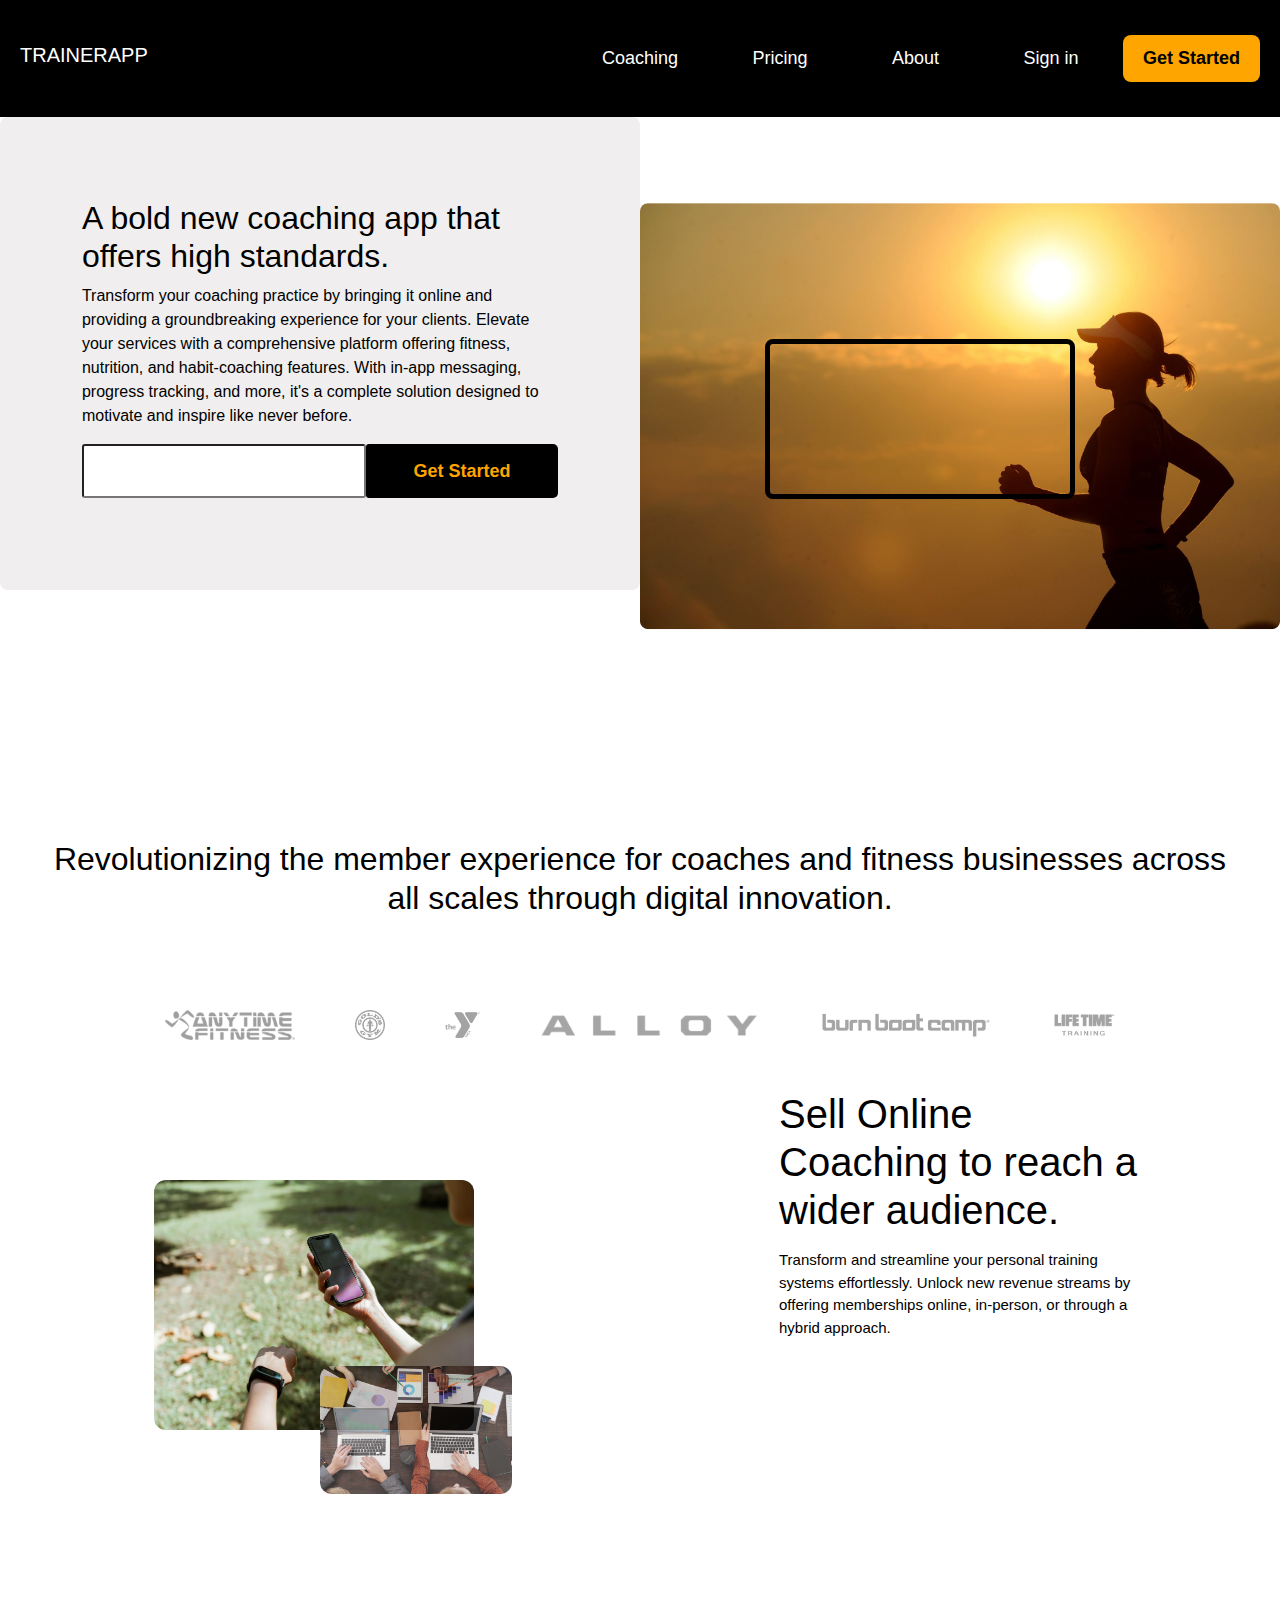
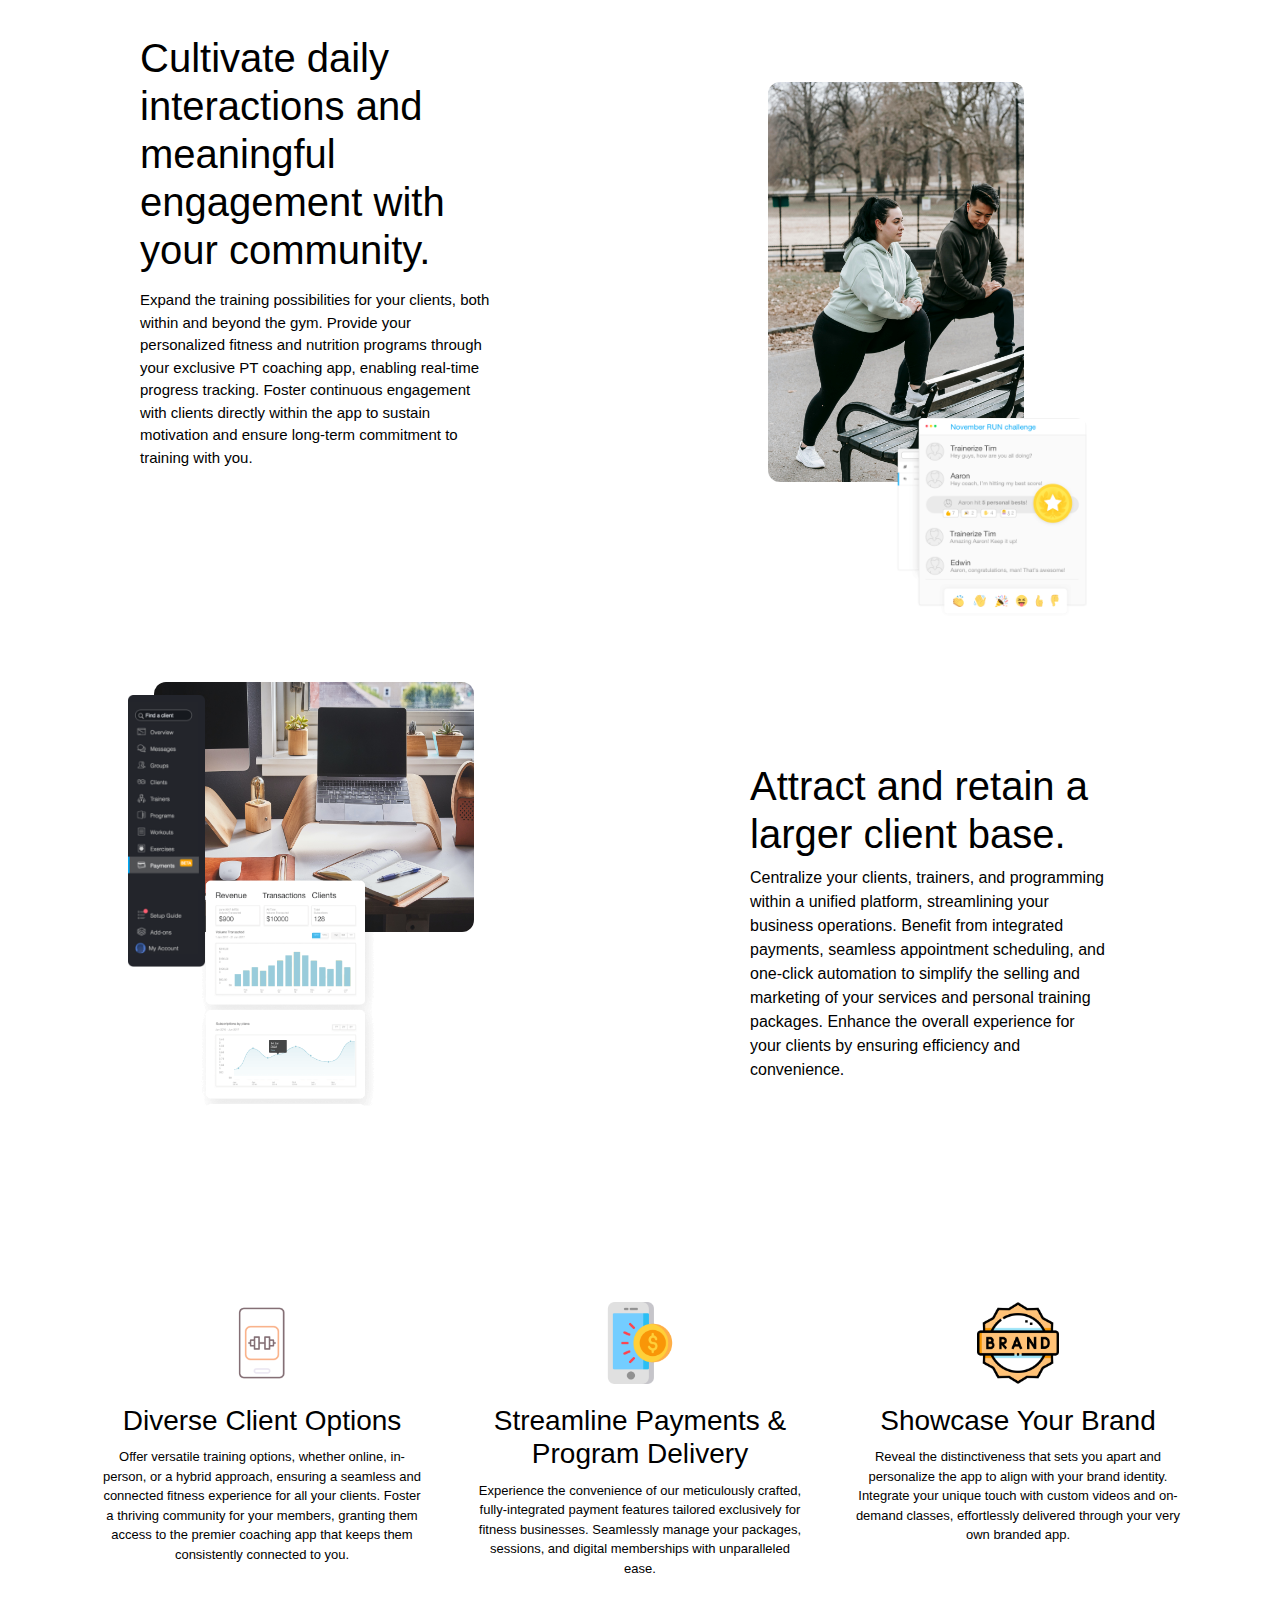
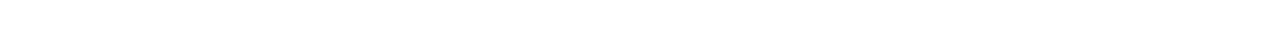
==== index.html @ 96ab491e "new check" ====
<!DOCTYPE html>
<html lang="en">
<head>
    <meta charset="UTF-8">
    <meta name="viewport" content="width=device-width, initial-scale=1.0">
    <link rel="stylesheet" href="https://stackpath.bootstrapcdn.com/bootstrap/4.3.1/css/bootstrap.min.css">
    <link rel="stylesheet" href="styles.css">
    <title>TrainerApp</title>
</head>
<body>
    <header>
        <h1 class="TrainerApp" id="trainerApp">TRAINERAPP</h1>
        <button type="button" class="navbar-toggler" data-toggle="collapse" data-target=".navbar">
            <span class="navbar-toggler-icon"></span>
            <span class="navbar-toggler-icon"></span>
            <span class="navbar-toggler-icon"></span>
        </button>
        <div class="container3">
            <div class="dropdown">
                <button id="coachingButton" class="dropdown-button">Coaching</button>
                <div class="dropdown-options">
                    <a id="oneToOneLink" class="oneToOne" href="#">One-to-One</a>
                    <a id="nutritionLink" href="#">Nutrition</a>
                </div>
            </div>
        <button class="pricing" id="pricing1">Pricing</button>
        <button class="about" id="about1">About</button>
        <button class="signIn" id="signIn1">Sign in</button>
        <button class="started2" id="getStartedButton2">Get Started</button>
    </header>
</div>

    <div class="main-content">
        <div class="mainInnerContent">
        <h1 class="New">A bold new coaching app that offers high standards.</h1>
        <p class="NewPara">Transform your coaching practice by bringing it online and providing a groundbreaking 
            experience for your clients. Elevate your services with a comprehensive platform offering 
            fitness, nutrition, and habit-coaching features. With in-app messaging, progress tracking, 
            and more, it's a complete solution designed to motivate and inspire like never before.</p>
            <div class="form-container">
                <input type="email" class="emailBegin" name="email">
                <button class="getStartedBegin" id="getStartedButton">Get Started</button>
            </div>
        </div>
        
    <div class="container">
    <div class="video-class">
        <video autoplay muted loop>
            <source src="./video/video1.mp4" type="video/mp4" style="max-width:100%;height:auto;">
        </video>
        <div class="sunsetrun">
            <img src="./images/sunsetrun.jpg" alt="stats" >
        </div>
    </div>
    </div>
</div>

    <div class="newSection">
        <h2 class="newSection2">Revolutionizing the member experience for coaches and fitness businesses across all scales through 
            digital innovation.</h2>
    </div>
    <div class="container4">
        <img src="./images/anytimeFitness.png">
        <img src="./images/goldsGym.png">
        <img src="./images/ymca.png">
        <img src="./images/alloy.png">
        <img src="./images/burnBoootCamp.png">
        <img src="./images/lifeTime.png">
</div>
    <div class="onlineTraining">
        <h1 class="sellOnline">Sell Online Coaching to reach a wider audience.</h1>
        <p class="onlinePara">Transform and streamline your personal training systems effortlessly. 
            Unlock new revenue streams by offering memberships online, in-person, or through a hybrid approach.</p>
        </div>
        <div class="container2">
            <div class="phonewatch">
                <img src="./images/phoneWatch.jpg" alt="phone&Watch">
            </div>
            <div class="stats">
                <img src="./images/stats.jpg" alt="stats">
            </div>
        </div>

        <div class="engagementcontainer">
        <div class="engagement">
            <h1 class="cultivateDaily">Cultivate daily interactions and meaningful engagement with your community.</h1>
            <p class="clientEngagement">Expand the training possibilities for your clients, both within and beyond the gym. 
                Provide your personalized fitness and nutrition programs through your exclusive PT coaching app, 
                enabling real-time progress tracking. Foster continuous engagement with clients directly within the 
                app to sustain motivation and ensure long-term commitment to training with you.</p>
            </div>
            <div class="container6">
                <div class="outdoorPT">
                    <img src="./images/outdoorPT.jpg">
                </div>
                <div class="clientApp">
                    <img src="./images/clientApp.png">
                </div>
            </div>
        </div>

            <div class="businessContainer">
            <div class="business">
                <h1 class="businessTitle">Attract and retain a larger client base.</h1>
                <p class="getAndKeep">Centralize your clients, trainers, and programming within a unified platform, 
                    streamlining your business operations. Benefit from integrated payments, seamless appointment 
                    scheduling, and one-click automation to simplify the selling and marketing of your services and 
                    personal training packages. Enhance the overall experience for your clients by ensuring efficiency 
                    and convenience.</p>
                </div>
                <div class="container7">
                    <div class="trainFromHome">
                        <img src="./images/trainFromHome.jpg">
                    </div>
                    <div class="revenue">
                        <img src="./images/revenue.png">
                    </div>
                    <div class="businessGrowth">
                        <img src="./images/businessGrowth.png">
                    </div>
                </div>  
            </div>


                <div class="container8">
                    <div class="versitile">
                        <div class="workout">
                            <img src="./images/workout.png">
                        <h3 class="section6">Diverse Client Options</h3>
                        <p> Offer versatile training options, whether online, in-person, or a hybrid approach, 
                        ensuring a seamless and connected fitness experience for all your clients. Foster 
                        a thriving community for your members, granting them access to the premier coaching 
                        app that keeps them consistently connected to you.</p>
                    </div>
                    </div>
                    <div class="experience">
                        <div class="transfer">
                        <img src="./images/transfer.png">
                        <h3 class="section6">Streamline Payments & Program Delivery</h3>
                        <p>Experience the convenience of our meticulously crafted, fully-integrated payment 
                        features tailored exclusively for fitness businesses. Seamlessly manage your 
                        packages, sessions, and digital memberships with unparalleled ease.</p>
                    </div>
                    </div>
                    <div class="showcase">
                        <div class="brand">
                        <img src="./images/brand-image.png">
                        <h3 class="section6">Showcase Your Brand</h3>
                        <p>Reveal the distinctiveness that sets you apart and personalize the app to align 
                        with your brand identity. Integrate your unique touch with custom videos and 
                        on-demand classes, effortlessly delivered through your very own branded app.</p>
                    </div>
                    </div>
                </div>   
                <script src="script.js"></script>  
</body>
</html>
---- styles.css ----
@import "./styling/homePage.css";
@import "./styling/getStarted.css";
@import "./styling/header.css";
@import "./styling/mainContent.css";
@import "./styling/brandsSection.css";
@import "./styling/onlineTraining.css";
@import "./styling/business.css";
@import "./styling/homeWorkout.css";
@import "./styling/versitile.css";
@import "./styling/engagement.css";
@import "./styling//getStarted//getStartedStyles.css";
@import "./styling/getStarted/getStartedStyles.css";

@import "./styling/signIn/main.css";
@import "./styling/signIn/One-to-One.css";
@import "./styling/signIn/whyJoin.css";
@import "./styling/signIn/doesItAll.css";
@import "./styling/signIn/monthlyYearly/monthlyYearly.css";

@import "./styling/30DayTrial//30DayTrial.css";
@import "./styling/infoEnd//infoEnd.css";

@import "./styling//Nutrition//inspireNutrition.css";
@import "./styling//Nutrition//noMoreSwitching.css";
@import "./styling/Nutrition/nutritionFuel.css";

@import "./styling/pricing/plans.css";
@import "./styling/pricing/pricingdrpdwn.css";

@import "./styling//about/aboutTrainerApp.css";
@import "./styling///about/fourFlexBoxes.css";
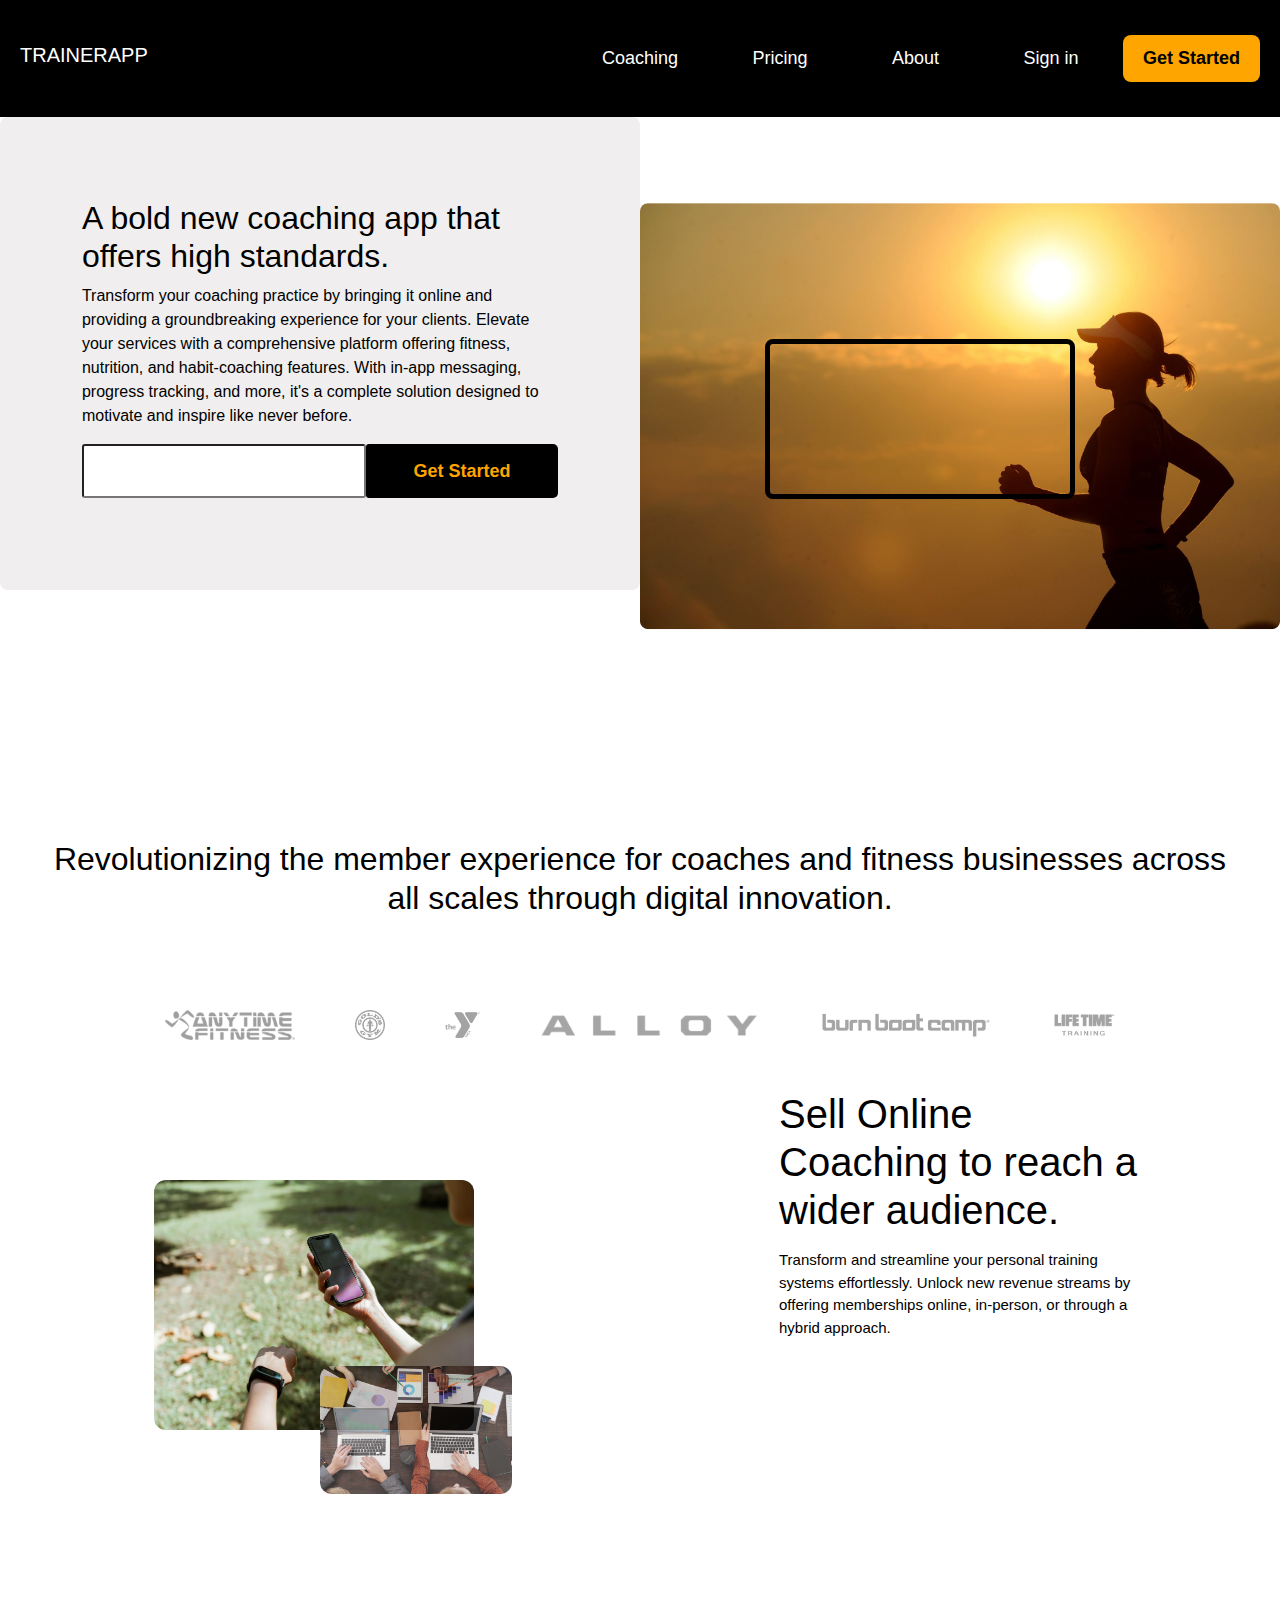
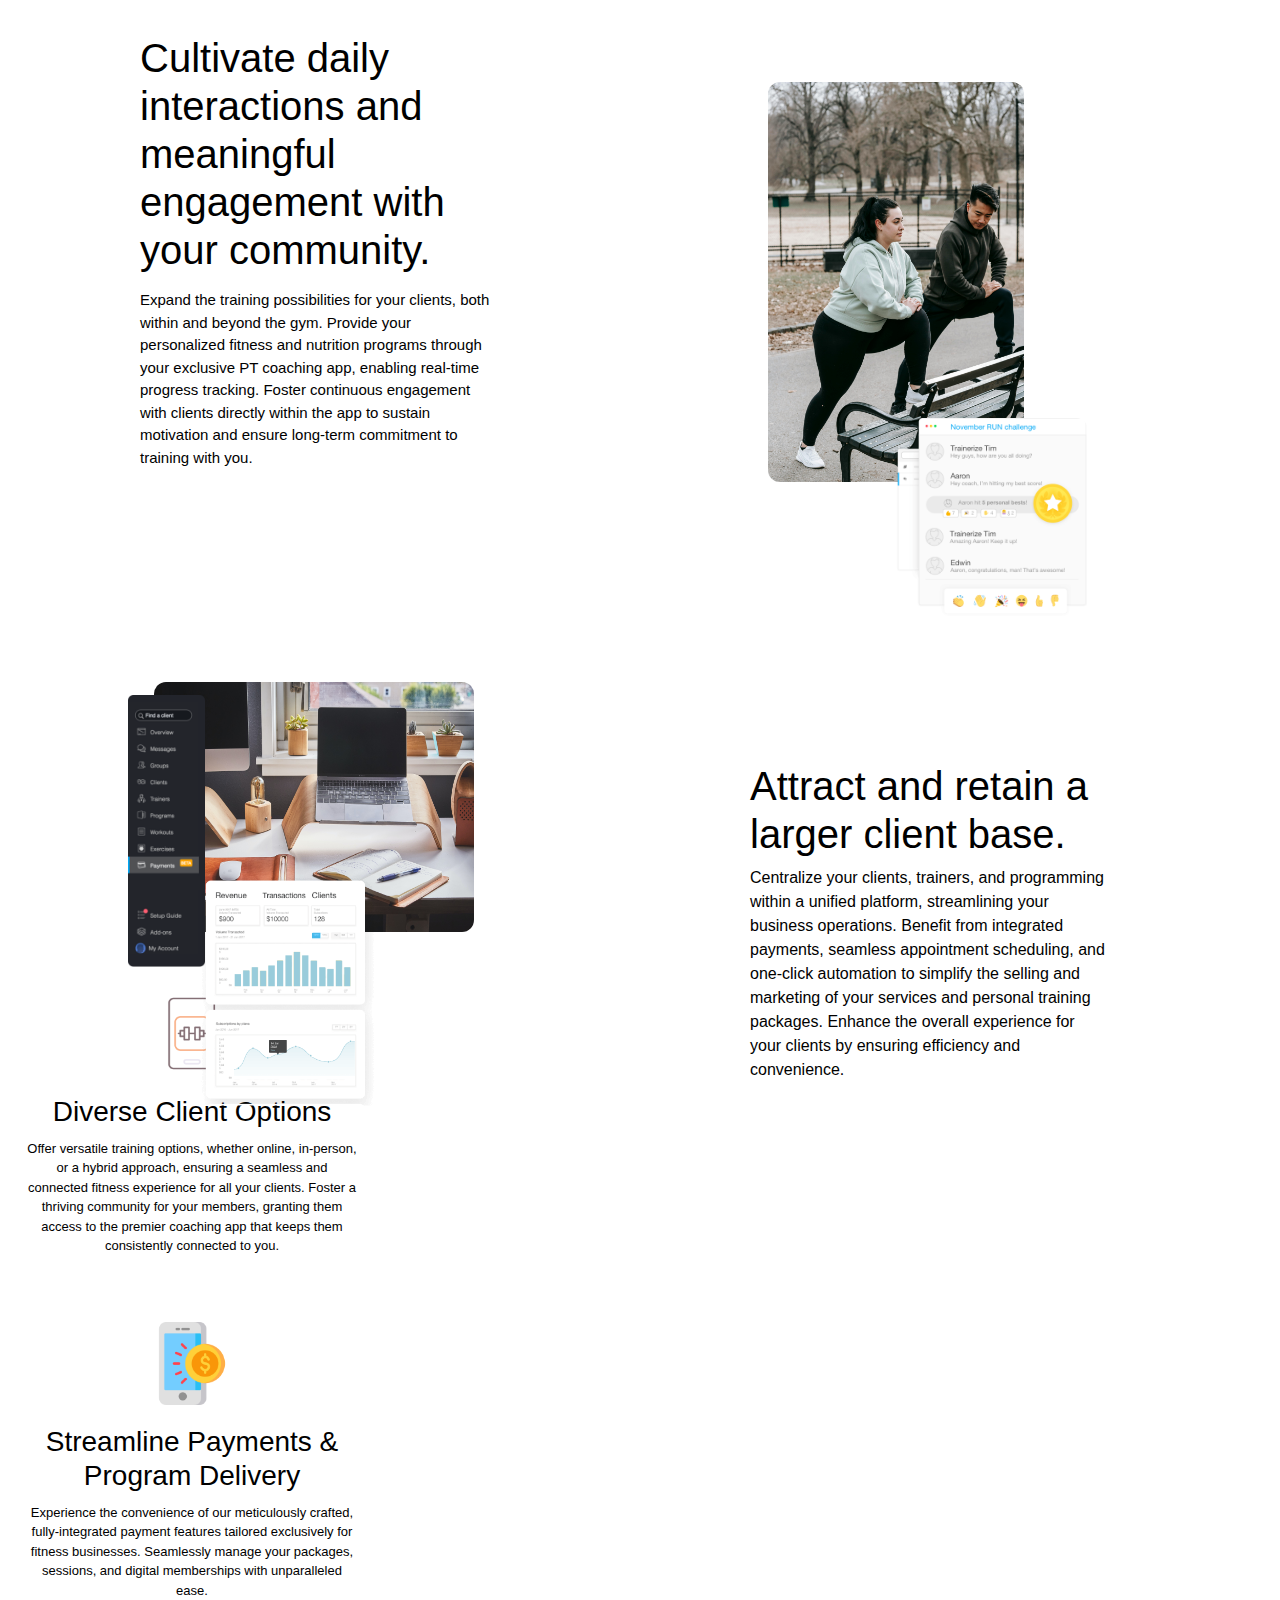
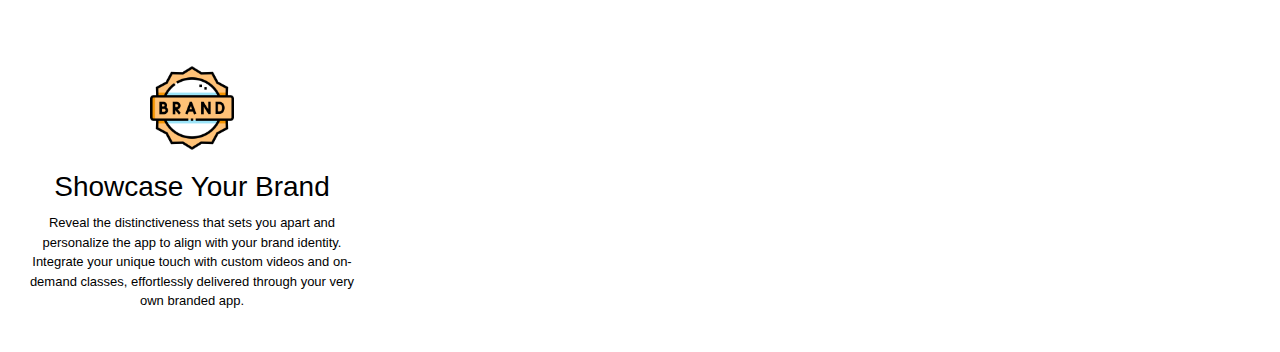
==== commit 9bb9d207: "brands needs to be resized for iphone mode" ====
--- a/index.html
+++ b/index.html
@@ -108,6 +108,7 @@
                     personal training packages. Enhance the overall experience for your clients by ensuring efficiency 
                     and convenience.</p>
                 </div>
+
                 <div class="container7">
                     <div class="trainFromHome">
                         <img src="./images/trainFromHome.jpg">
@@ -125,9 +126,9 @@
                 <div class="container8">
                     <div class="versitile">
                         <div class="workout">
-                            <img src="./images/workout.png">
+                            <img class="imageWorkout" src="./images/workout.png">
                         <h3 class="section6">Diverse Client Options</h3>
-                        <p> Offer versatile training options, whether online, in-person, or a hybrid approach, 
+                        <p class="workoutText"> Offer versatile training options, whether online, in-person, or a hybrid approach, 
                         ensuring a seamless and connected fitness experience for all your clients. Foster 
                         a thriving community for your members, granting them access to the premier coaching 
                         app that keeps them consistently connected to you.</p>
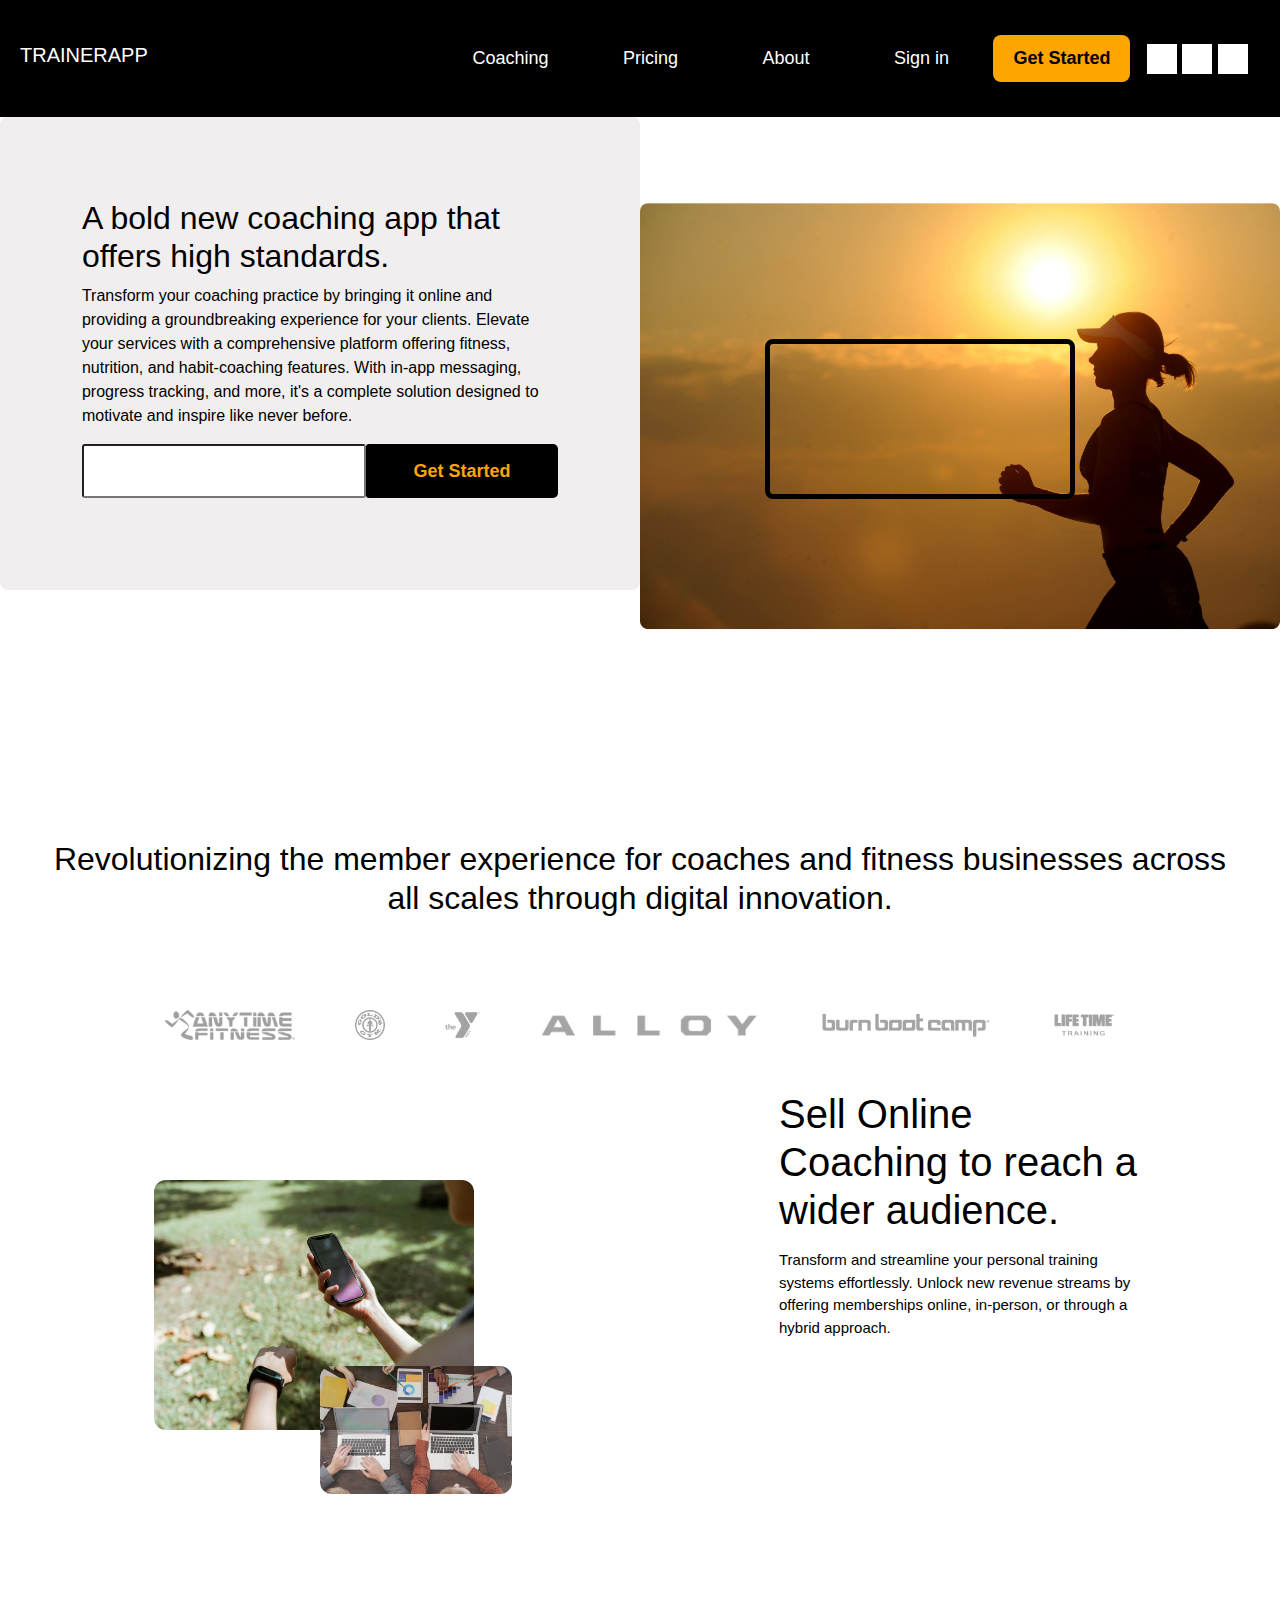
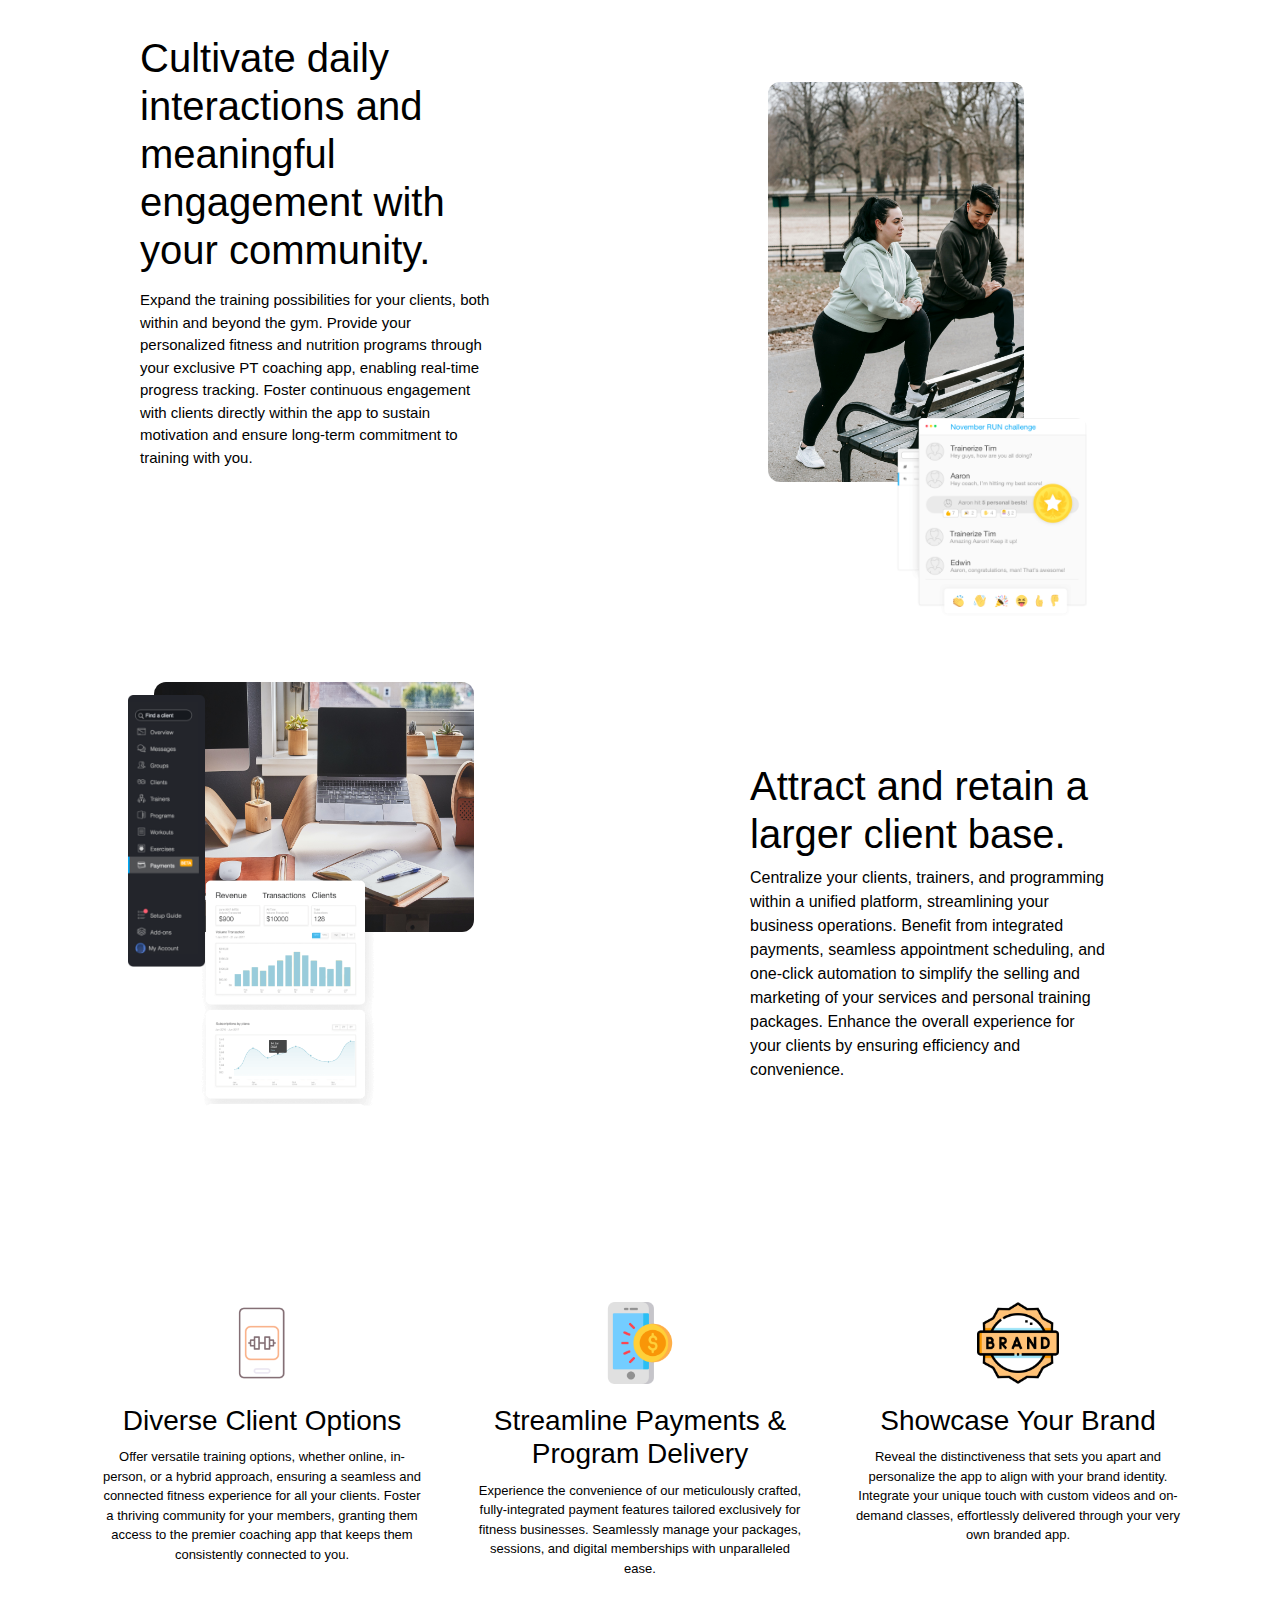
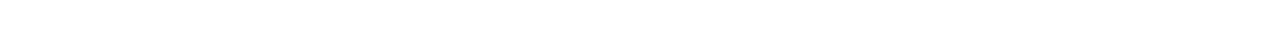
==== commit 216bc3ef: "corrected" ====
--- a/index.html
+++ b/index.html
@@ -10,11 +10,6 @@
 <body>
     <header>
         <h1 class="TrainerApp" id="trainerApp">TRAINERAPP</h1>
-        <button type="button" class="navbar-toggler" data-toggle="collapse" data-target=".navbar">
-            <span class="navbar-toggler-icon"></span>
-            <span class="navbar-toggler-icon"></span>
-            <span class="navbar-toggler-icon"></span>
-        </button>
         <div class="container3">
             <div class="dropdown">
                 <button id="coachingButton" class="dropdown-button">Coaching</button>
@@ -27,6 +22,11 @@
         <button class="about" id="about1">About</button>
         <button class="signIn" id="signIn1">Sign in</button>
         <button class="started2" id="getStartedButton2">Get Started</button>
+        <button type="button" class="navbar-toggler" data-toggle="collapse" data-target=".navbar">
+            <span class="navbar-toggler-icon"></span>
+            <span class="navbar-toggler-icon"></span>
+            <span class="navbar-toggler-icon"></span>
+        </button>
     </header>
 </div>
 
--- a/styles.css
+++ b/styles.css
@@ -5,7 +5,6 @@
 @import "./styling/brandsSection.css";
 @import "./styling/onlineTraining.css";
 @import "./styling/business.css";
-@import "./styling/homeWorkout.css";
 @import "./styling/versitile.css";
 @import "./styling/engagement.css";
 @import "./styling//getStarted//getStartedStyles.css";
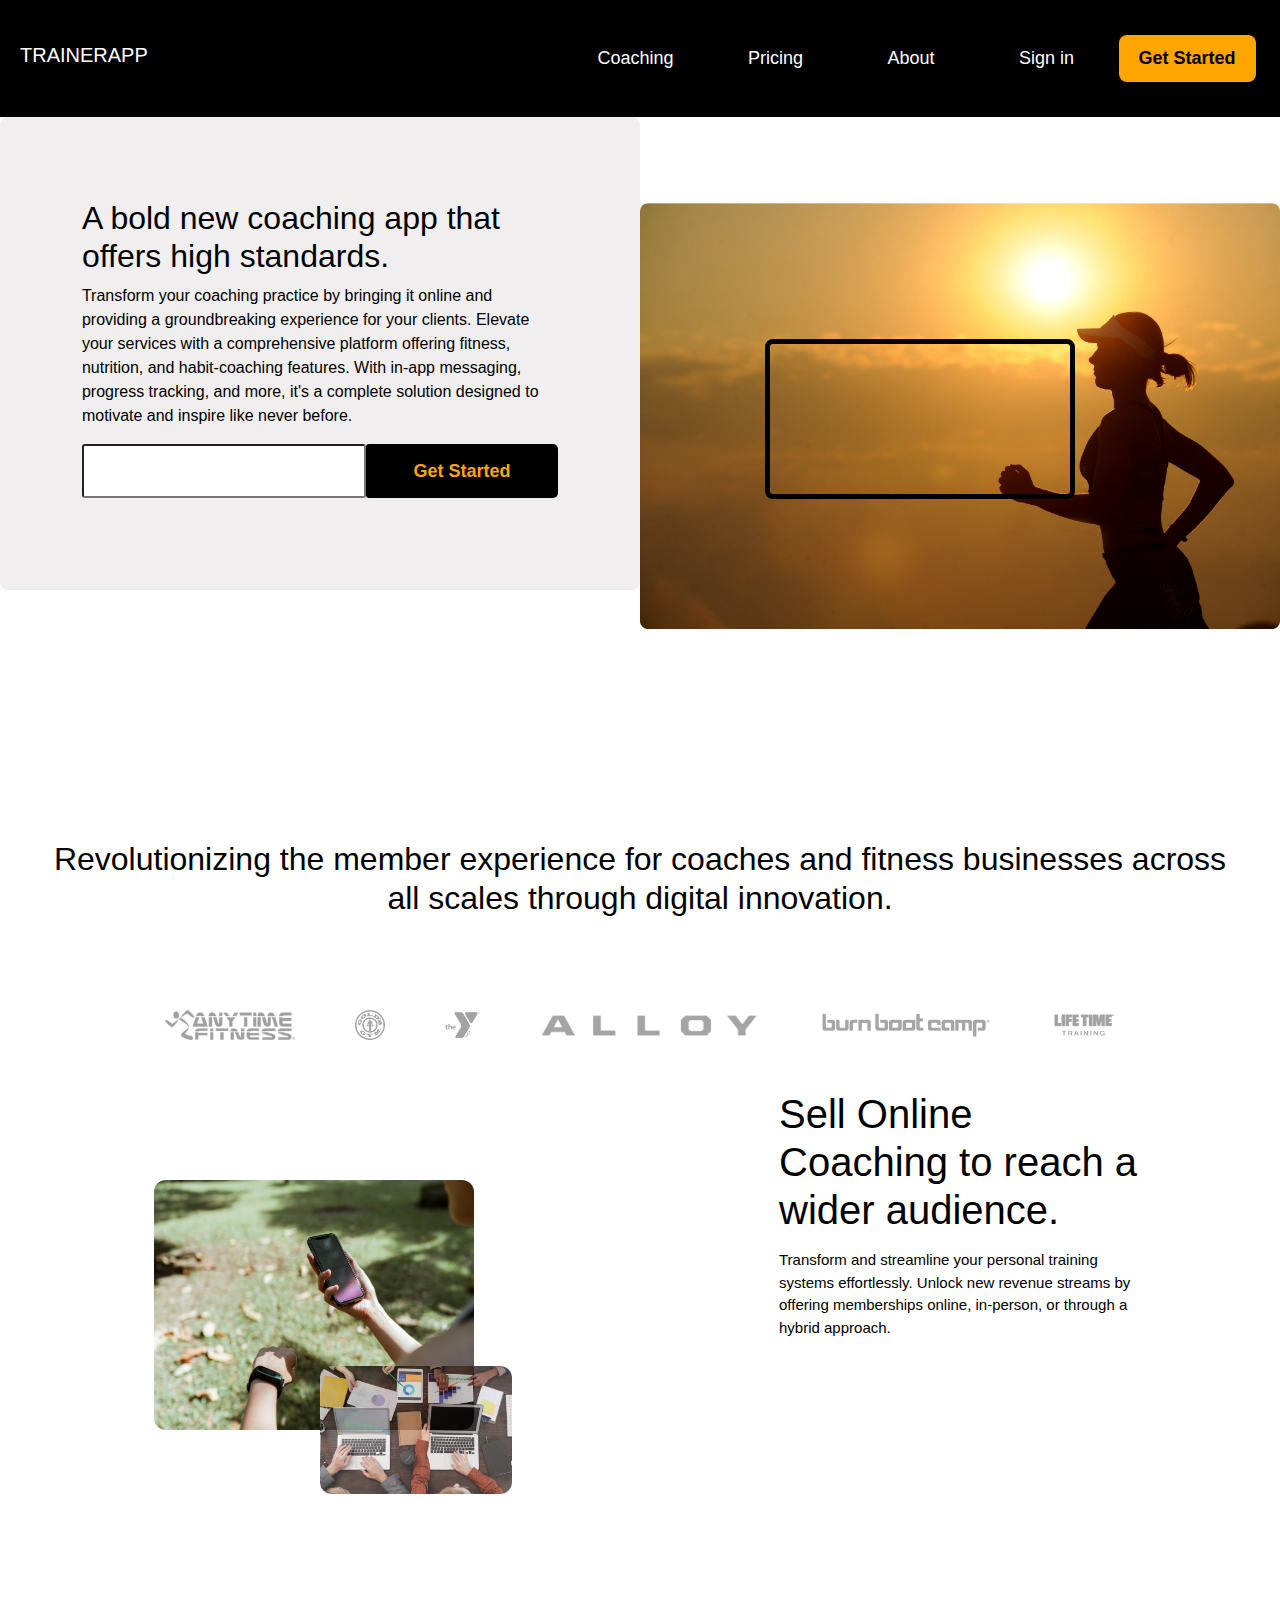
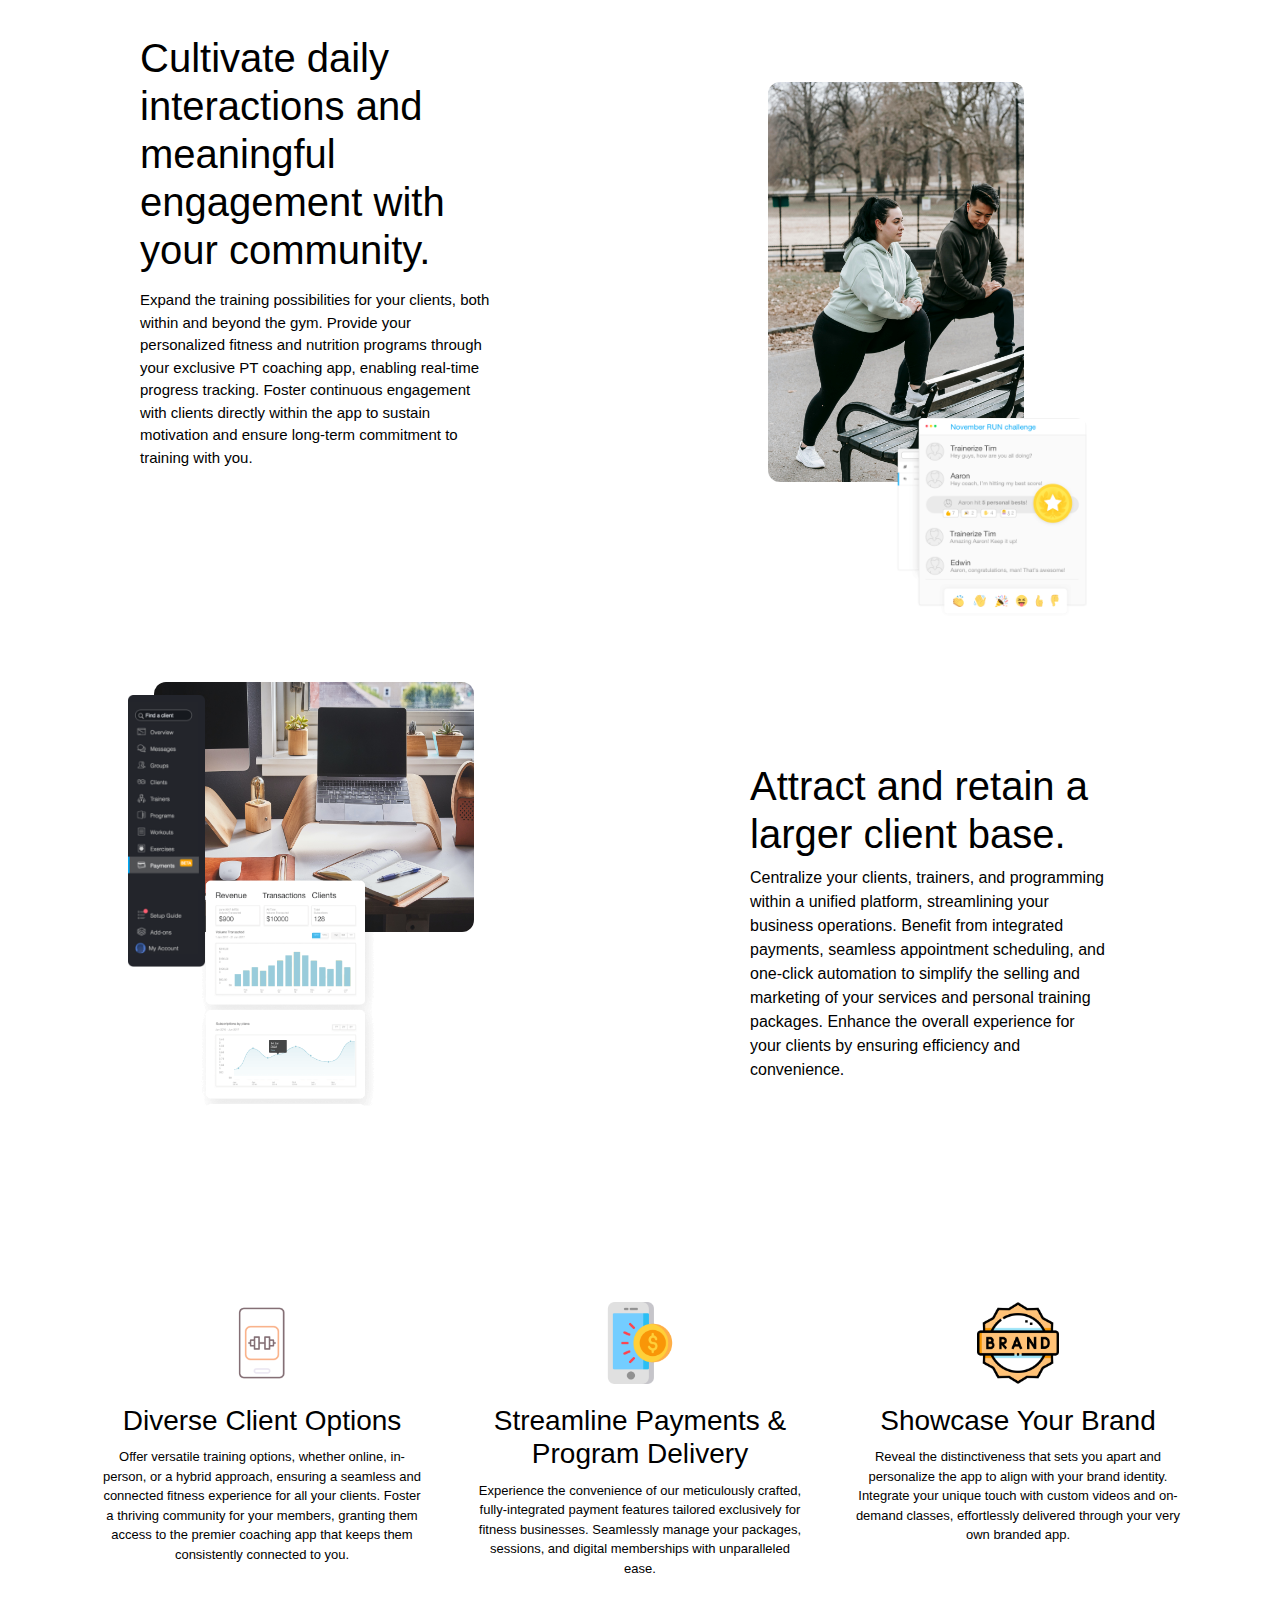
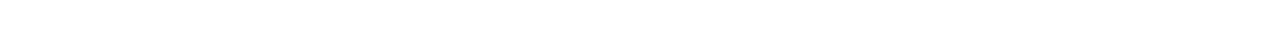
==== commit eb58e93d: "header bar adds drp menu phone mode removes text" ====
--- a/index.html
+++ b/index.html
@@ -22,11 +22,20 @@
         <button class="about" id="about1">About</button>
         <button class="signIn" id="signIn1">Sign in</button>
         <button class="started2" id="getStartedButton2">Get Started</button>
-        <button type="button" class="navbar-toggler" data-toggle="collapse" data-target=".navbar">
+
+        <div class="dropdown">
+            <button type="button" class="navbar-toggler" data-toggle="collapse" data-target=".navbar">
             <span class="navbar-toggler-icon"></span>
             <span class="navbar-toggler-icon"></span>
             <span class="navbar-toggler-icon"></span>
         </button>
+        <div class="dropdown-options">
+            <a id="oneToOneLink" class="oneToOne" href="#">One-to-One</a>
+            <a id="nutritionLink" href="#">Nutrition</a>
+            <a class="pricing" id="pricing1">Pricing</a>
+            <a class="about" id="about1">About</a>
+            <a class="signIn" id="signIn1">Sign in</a>
+        </div>
     </header>
 </div>
 
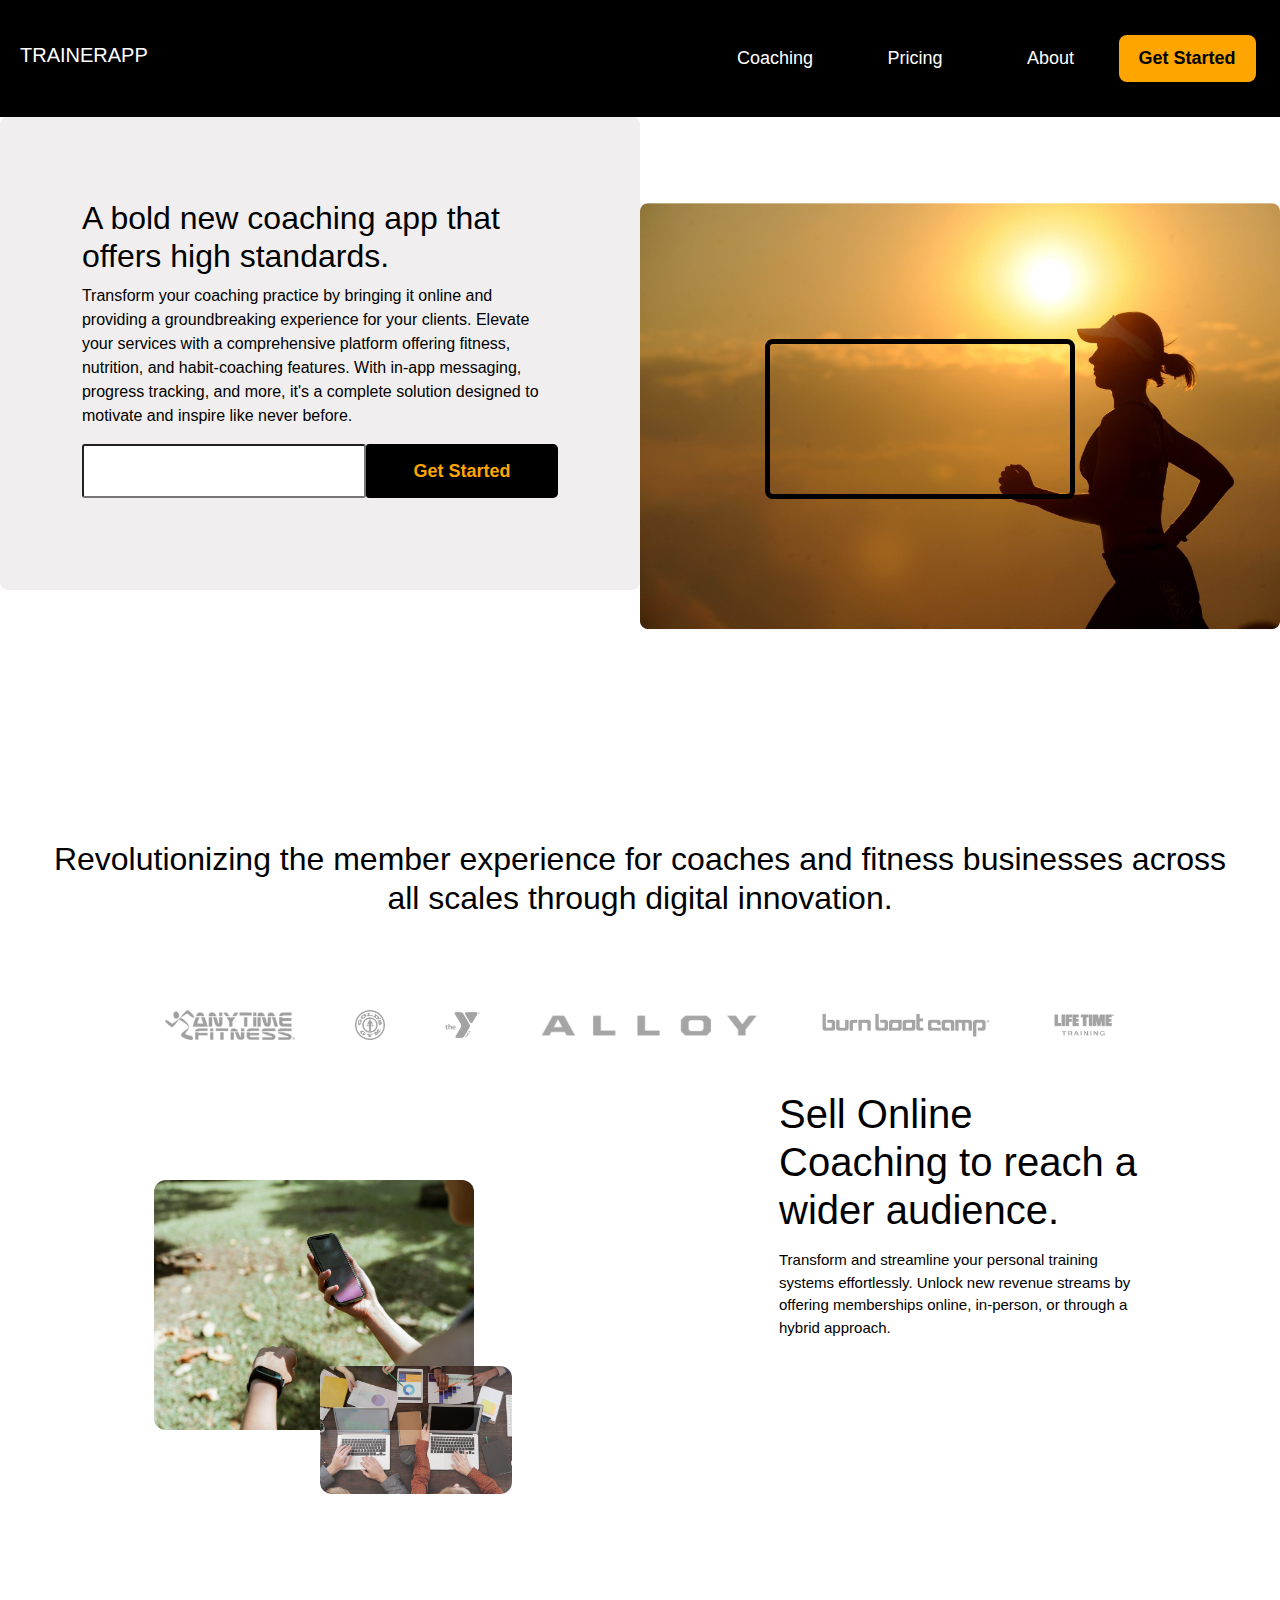
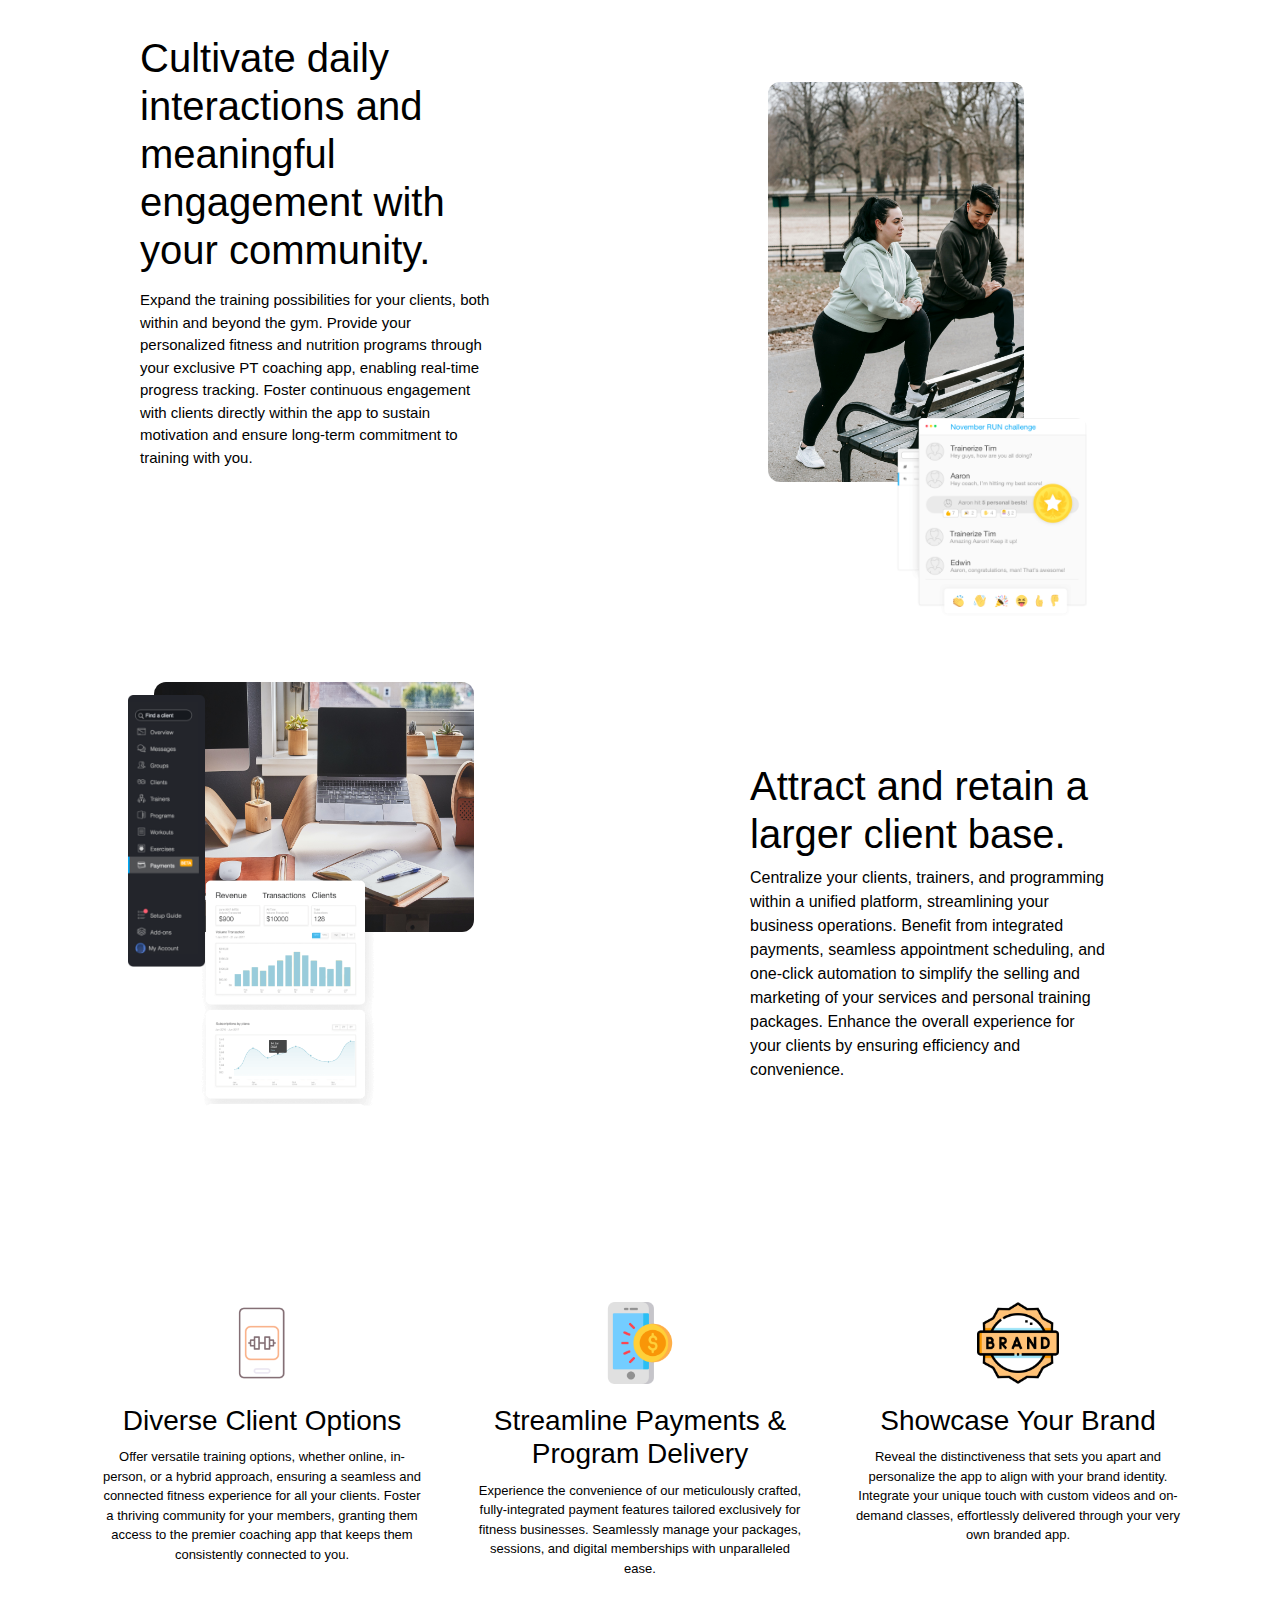
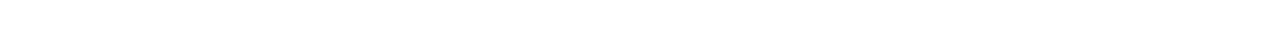
==== commit 1a698b9b: "drpdwn menu for iphone mode fully functional" ====
--- a/index.html
+++ b/index.html
@@ -20,7 +20,6 @@
             </div>
         <button class="pricing" id="pricing1">Pricing</button>
         <button class="about" id="about1">About</button>
-        <button class="signIn" id="signIn1">Sign in</button>
         <button class="started2" id="getStartedButton2">Get Started</button>
 
         <div class="dropdown">
@@ -30,11 +29,10 @@
             <span class="navbar-toggler-icon"></span>
         </button>
         <div class="dropdown-options">
-            <a id="oneToOneLink" class="oneToOne" href="#">One-to-One</a>
-            <a id="nutritionLink" href="#">Nutrition</a>
-            <a class="pricing" id="pricing1">Pricing</a>
-            <a class="about" id="about1">About</a>
-            <a class="signIn" id="signIn1">Sign in</a>
+            <a id="oneToOneLink0" class="oneToOne" href="#">One-to-One</a>
+            <a id="nutritionLink0" href="#">Nutrition</a>
+            <a class="pricing" id="pricing0">Pricing</a>
+            <a class="about" id="about0">About</a>
         </div>
     </header>
 </div>
